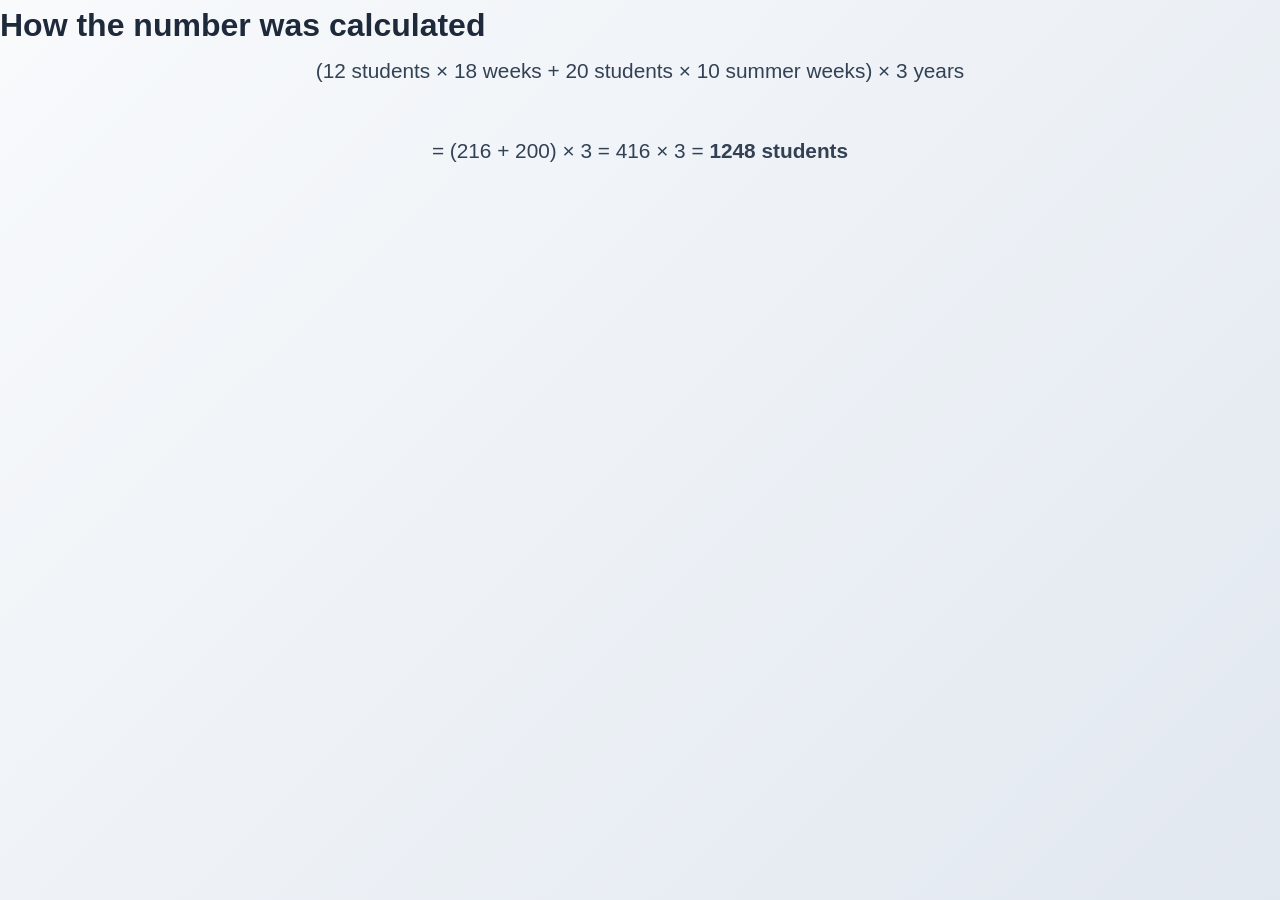
==== calculation.html @ eeafb80f "changed some things" ====
<!DOCTYPE html>
<html>
<head>
    <title>Calculation</title>
    <link rel="stylesheet" href="style.css">
</head>
<body>
    <div class="about-text">
    <h1>How the number was calculated</h1>
    <p>
        (12 students × 18 weeks + 20 students × 10 summer weeks) × 3 years
    </p>

    <p>
        = (216 + 200) × 3  
        = 416 × 3  
        = <strong>1248 students</strong>
    </p>
    </div>
</body>
</html>
---- style.css ----
/* Reset and Base Styles */

* {
    margin: 0;
    padding: 0;
    box-sizing: border-box;
}

body {
    font-family: 'Inter', -apple-system, BlinkMacSystemFont, 'Segoe UI', Roboto, sans-serif;
    line-height: 1.6;
    color: #1e293b;
    scroll-behavior: smooth;
    background: linear-gradient(135deg, #f8fafc 0%, #e2e8f0 100%);
    min-height: 100vh;
}

.container {
    max-width: 1200px;
    margin: 0 auto;
    padding: 0 20px;
}

/* Navigation */
.navbar {
    position: fixed;
    top: 0;
    width: 100%;
    background: rgba(248, 250, 252, 0.95);
    backdrop-filter: blur(20px);
    -webkit-backdrop-filter: blur(20px);
    z-index: 1000;
    padding: 1rem 0;
    border-bottom: 1px solid rgba(59, 130, 246, 0.2);
    box-shadow: 0 8px 32px rgba(59, 130, 246, 0.1);
}

.nav-container {
    max-width: 1200px;
    margin: 0 auto;
    padding: 0 20px;
    display: flex;
    justify-content: space-between;
    align-items: center;
}

.nav-logo {
    font-size: 1.5rem;
    font-weight: 700;
    background: linear-gradient(135deg, #3b82f6 0%, #1d4ed8 50%, #1e40af 100%);
    -webkit-background-clip: text;
    -webkit-text-fill-color: transparent;
    background-clip: text;
    text-shadow: 0 0 30px rgba(59, 130, 246, 0.3);
}

.nav-menu {
    display: flex;
    list-style: none;
    gap: 2.5rem;
}

.nav-link {
    text-decoration: none;
    color: #1e293b;
    font-weight: 600;
    transition: all 0.3s ease;
    position: relative;
    padding: 0.5rem 0;
}

.nav-link:hover {
    color: #3b82f6;
    text-shadow: 0 0 20px rgba(59, 130, 246, 0.3);
}

.nav-link::after {
    content: '';
    position: absolute;
    bottom: 0;
    left: 0;
    width: 0;
    height: 2px;
    background: linear-gradient(135deg, #3b82f6, #1d4ed8);
    transition: width 0.3s ease;
    box-shadow: 0 0 10px rgba(59, 130, 246, 0.5);
}

.nav-link:hover::after {
    width: 100%;
}

.hamburger {
    display: none;
    flex-direction: column;
    cursor: pointer;
}

.bar {
    width: 25px;
    height: 3px;
    background: #1e293b;
    margin: 3px 0;
    transition: 0.3s;
    border-radius: 2px;
}

/* Hero Section */
.hero {
    height: 100vh;
    background: linear-gradient(135deg, #0f172a 0%, #1e293b 20%, #334155 40%, #1e40af 60%, #3b82f6 80%, #60a5fa 100%);
    display: flex;
    align-items: center;
    justify-content: center;
    text-align: center;
    color: white;
    position: relative;
    overflow: hidden;
}

.hero::before {
    content: '';
    position: absolute;
    top: 0;
    left: 0;
    right: 0;
    bottom: 0;
    background: 
        radial-gradient(circle at 20% 80%, rgba(59, 130, 246, 0.15) 0%, transparent 50%),
        radial-gradient(circle at 80% 20%, rgba(29, 78, 216, 0.15) 0%, transparent 50%),
        radial-gradient(circle at 40% 40%, rgba(96, 165, 250, 0.1) 0%, transparent 50%);
    animation: gradientShift 8s ease-in-out infinite alternate;
}

@keyframes gradientShift {
    0% {
        transform: translateX(-10px) translateY(-10px);
    }
    100% {
        transform: translateX(10px) translateY(10px);
    }
}

.hero-content {
    animation: fadeInUp 1s ease-out;
    position: relative;
    z-index: 1;
}

.profile-image {
    margin-bottom: 2rem;
}

.profile-image img {
    width: 220px;
    height: 220px;
    border-radius: 50%;
    border: 4px solid rgba(96, 165, 250, 0.3);
    transition: all 0.3s ease;
    box-shadow: 
        0 20px 40px rgba(0, 0, 0, 0.4),
        0 0 80px rgba(59, 130, 246, 0.3),
        inset 0 0 20px rgba(96, 165, 250, 0.1);
    background: linear-gradient(135deg, rgba(59, 130, 246, 0.1), rgba(29, 78, 216, 0.1));
}

.profile-image img:hover {
    transform: scale(1.08);
    box-shadow: 
        0 30px 60px rgba(0, 0, 0, 0.5),
        0 0 120px rgba(59, 130, 246, 0.5);
    border-color: rgba(96, 165, 250, 0.5);
}

.hero-title {
    font-size: 4rem;
    margin-bottom: 1.5rem;
    font-weight: 900;
    letter-spacing: -0.02em;
    text-shadow: 0 4px 20px rgba(0, 0, 0, 0.5);
}

.highlight {
    background: linear-gradient(135deg, #3b82f6, #60a5fa, #93c5fd);
    -webkit-background-clip: text;
    -webkit-text-fill-color: transparent;
    background-clip: text;
    text-shadow: none;
    filter: drop-shadow(0 0 20px rgba(59, 130, 246, 0.5));
}

.hero-subtitle {
    font-size: 1.6rem;
    margin-bottom: 2.5rem;
    opacity: 0.95;
    font-weight: 400;
    color: #cbd5e1;
    text-shadow: 0 2px 10px rgba(0, 0, 0, 0.3);
}

.cta-button {
    padding: 18px 36px;
    background: linear-gradient(135deg, #3b82f6, #1d4ed8);
    border: none;
    color: white;
    border-radius: 50px;
    font-size: 1.1rem;
    font-weight: 600;
    cursor: pointer;
    transition: all 0.3s ease;
    box-shadow: 
        0 10px 30px rgba(59, 130, 246, 0.4),
        0 0 40px rgba(59, 130, 246, 0.2);
    position: relative;
    overflow: hidden;
}

.cta-button::before {
    content: '';
    position: absolute;
    top: 0;
    left: -100%;
    width: 100%;
    height: 100%;
    background: linear-gradient(90deg, transparent, rgba(255, 255, 255, 0.3), transparent);
    transition: left 0.6s;
}

.cta-button:hover::before {
    left: 100%;
}

.cta-button:hover {
    transform: translateY(-3px);
    box-shadow: 
        0 15px 45px rgba(59, 130, 246, 0.5),
        0 0 60px rgba(59, 130, 246, 0.3);
}

.scroll-indicator {
    position: absolute;
    bottom: 40px;
    left: 50%;
    transform: translateX(-50%);
    animation: bounce 2s infinite;
}

.scroll-arrow {
    width: 24px;
    height: 24px;
    border-right: 3px solid rgba(203, 213, 225, 0.8);
    border-bottom: 3px solid rgba(203, 213, 225, 0.8);
    transform: rotate(45deg);
    filter: drop-shadow(0 0 10px rgba(59, 130, 246, 0.3));
}

/* Section Styles */
.section-title {
    text-align: center;
    font-size: 3.2rem;
    margin-bottom: 4rem;
    color: #0f172a;
    position: relative;
    font-weight: 900;
    letter-spacing: -0.02em;
    text-shadow: 0 2px 10px rgba(0, 0, 0, 0.1);
}

.section-title::after {
    content: '';
    position: absolute;
    bottom: -15px;
    left: 50%;
    transform: translateX(-50%);
    width: 80px;
    height: 5px;
    background: linear-gradient(135deg, #3b82f6, #1d4ed8, #1e40af);
    border-radius: 3px;
    box-shadow: 0 4px 15px rgba(59, 130, 246, 0.3);
}

/* About Section */
.about {
    padding: 140px 0;
    background: linear-gradient(135deg, rgba(248, 250, 252, 0.8) 0%, rgba(226, 232, 240, 0.8) 100%);
    position: relative;
}

.about::before {
    content: '';
    position: absolute;
    top: 0;
    left: 0;
    right: 0;
    bottom: 0;
    background: url("data:image/svg+xml,%3Csvg width='60' height='60' viewBox='0 0 60 60' xmlns='http://www.w3.org/2000/svg'%3E%3Cg fill='none' fill-rule='evenodd'%3E%3Cg fill='%233b82f6' fill-opacity='0.03'%3E%3Ccircle cx='30' cy='30' r='2'/%3E%3C/g%3E%3C/g%3E%3C/svg%3E");
    opacity: 0.5;
}

.about-content {
    position: relative;
    z-index: 1;
}

.about-text p {
    font-size: 1.3rem;
    line-height: 1.9;
    margin-bottom: 2.5rem;
    color: #334155;
    text-align: center;
    max-width: 800px;
    margin-left: auto;
    margin-right: auto;
    font-weight: 400;
}

.stats {
    display: grid;
    grid-template-columns: repeat(auto-fit, minmax(250px, 1fr));
    gap: 3rem;
    margin-top: 5rem;
}

.stat-item {
    text-align: center;
    padding: 3rem 2rem;
    background: rgba(255, 255, 255, 0.9);
    backdrop-filter: blur(20px);
    border-radius: 24px;
    box-shadow: 
        0 8px 32px rgba(59, 130, 246, 0.1),
        0 4px 16px rgba(0, 0, 0, 0.05);
    transition: all 0.4s ease;
    border: 1px solid rgba(59, 130, 246, 0.1);
    position: relative;
    overflow: hidden;

}

a {
    text-decoration: none;
    color: inherit;
}

.stat-item::before {
    content: '';
    position: absolute;
    top: 0;
    left: 0;
    right: 0;
    height: 4px;
    background: linear-gradient(135deg, #3b82f6, #1d4ed8, #1e40af);
}



.stat-item:hover {
    transform: translateY(-12px);
    box-shadow: 
        0 20px 60px rgba(59, 130, 246, 0.2),
        0 8px 32px rgba(0, 0, 0, 0.1);
    border-color: rgba(59, 130, 246, 0.3);
}

.stat-number {
    display: block;
    font-size: 3.5rem;
    font-weight: 900;
    background: linear-gradient(135deg, #3b82f6, #1d4ed8);
    -webkit-background-clip: text;
    -webkit-text-fill-color: transparent;
    background-clip: text;
    margin-bottom: 0.8rem;
    filter: drop-shadow(0 0 20px rgba(59, 130, 246, 0.3));
}

.stat-label {
    color: #475569;
    font-weight: 600;
    font-size: 1.1rem;
    letter-spacing: 0.5px;
}

/* Skills Section */
.skills {
    padding: 140px 0;
    background: linear-gradient(135deg, #0f172a 0%, #1e293b 50%, #334155 100%);
    position: relative;
    overflow: hidden;
}

.skills::before {
    content: '';
    position: absolute;
    top: 0;
    left: 0;
    right: 0;
    bottom: 0;
    background: 
        radial-gradient(circle at 25% 25%, rgba(59, 130, 246, 0.1) 0%, transparent 50%),
        radial-gradient(circle at 75% 75%, rgba(29, 78, 216, 0.1) 0%, transparent 50%);
}

.skills .section-title {
    color: #f8fafc;
}

.skills .section-title::after {
    background: linear-gradient(135deg, #60a5fa, #3b82f6);
    box-shadow: 0 4px 20px rgba(96, 165, 250, 0.4);
}

.skills-grid {
    display: grid;
    grid-template-columns: repeat(auto-fit, minmax(320px, 1fr));
    gap: 2.5rem;
    position: relative;
    z-index: 1;
}

.skill-card {
    background: rgba(248, 250, 252, 0.95);
    backdrop-filter: blur(20px);
    padding: 3rem;
    border-radius: 24px;
    text-align: center;
    box-shadow: 
        0 16px 48px rgba(0, 0, 0, 0.2),
        0 8px 24px rgba(59, 130, 246, 0.1);
    transition: all 0.4s ease;
    border: 1px solid rgba(59, 130, 246, 0.2);
    position: relative;
    overflow: hidden;
}

.skill-card::before {
    content: '';
    position: absolute;
    top: 0;
    left: 0;
    right: 0;
    height: 5px;
    background: linear-gradient(135deg, #3b82f6, #1d4ed8, #60a5fa);
    box-shadow: 0 0 20px rgba(59, 130, 246, 0.5);
}

.skill-card::after {
    content: '';
    position: absolute;
    top: -50%;
    right: -50%;
    width: 100%;
    height: 100%;
    background: linear-gradient(45deg, transparent, rgba(59, 130, 246, 0.05), transparent);
    transform: rotate(45deg);
    transition: all 0.6s ease;
    opacity: 0;
}

.skill-card:hover::after {
    animation: shimmer 1.5s ease-in-out;
    opacity: 1;
}

@keyframes shimmer {
    0% {
        transform: translateX(-100%) translateY(-100%) rotate(45deg);
    }
    100% {
        transform: translateX(100%) translateY(100%) rotate(45deg);
    }
}

.skill-card:hover {
    transform: translateY(-15px) rotateX(5deg);
    box-shadow: 
        0 32px 80px rgba(0, 0, 0, 0.3),
        0 16px 48px rgba(59, 130, 246, 0.2);
    border-color: rgba(59, 130, 246, 0.4);
}

.skill-icon {
    font-size: 3.5rem;
    margin-bottom: 2rem;
    filter: drop-shadow(0 4px 8px rgba(0, 0, 0, 0.1));
}

.skill-card h3 {
    font-size: 1.6rem;
    margin-bottom: 1.5rem;
    color: #0f172a;
    font-weight: 800;
    letter-spacing: -0.01em;
}

.skill-card p {
    color: #475569;
    margin-bottom: 2rem;
    font-size: 1.1rem;
    line-height: 1.6;
}

.skill-bar {
    background: rgba(226, 232, 240, 0.5);
    height: 10px;
    border-radius: 6px;
    overflow: hidden;
    margin-top: 1.5rem;
    position: relative;
}

.skill-bar::before {
    content: '';
    position: absolute;
    top: 0;
    left: 0;
    right: 0;
    bottom: 0;
    background: linear-gradient(45deg, rgba(255,255,255,0.1) 25%, transparent 25%, transparent 50%, rgba(255,255,255,0.1) 50%, rgba(255,255,255,0.1) 75%, transparent 75%);
    background-size: 20px 20px;
    animation: move 2s linear infinite;
    opacity: 0;
}

.skill-card:hover .skill-bar::before {
    opacity: 1;
}

@keyframes move {
    0% {
        background-position: 0 0;
    }
    100% {
        background-position: 20px 0;
    }
}

.skill-progress {
    height: 100%;
    background: linear-gradient(135deg, #3b82f6, #1d4ed8, #60a5fa);
    width: 0;
    border-radius: 6px;
    transition: width 2.5s ease-in-out;
    box-shadow: 
        0 0 20px rgba(59, 130, 246, 0.4),
        inset 0 2px 4px rgba(255, 255, 255, 0.3);
    position: relative;
    overflow: hidden;
}
/* Experience Section */
.experience {
    padding: 140px 0;
    background: linear-gradient(135deg, rgba(248, 250, 252, 0.9) 0%, rgba(226, 232, 240, 0.9) 100%);
    position: relative;
}

.experience::before {
    content: '';
    position: absolute;
    top: 0;
    left: 0;
    right: 0;
    bottom: 0;
    background: url("data:image/svg+xml,%3Csvg width='100' height='100' viewBox='0 0 100 100' xmlns='http://www.w3.org/2000/svg'%3E%3Cpath d='M11 18c3.866 0 7-3.134 7-7s-3.134-7-7-7-7 3.134-7 7 3.134 7 7 7zm48 25c3.866 0 7-3.134 7-7s-3.134-7-7-7-7 3.134-7 7 3.134 7 7 7zm-43-7c1.657 0 3-1.343 3-3s-1.343-3-3-3-3 1.343-3 3 1.343 3 3 3zm63 31c1.657 0 3-1.343 3-3s-1.343-3-3-3-3 1.343-3 3 1.343 3 3 3zM34 90c1.657 0 3-1.343 3-3s-1.343-3-3-3-3 1.343-3 3 1.343 3 3 3zm56-76c1.657 0 3-1.343 3-3s-1.343-3-3-3-3 1.343-3 3 1.343 3 3 3zM12 86c2.21 0 4-1.79 4-4s-1.79-4-4-4-4 1.79-4 4 1.79 4 4 4zm28-65c2.21 0 4-1.79 4-4s-1.79-4-4-4-4 1.79-4 4 1.79 4 4 4zm23-11c2.76 0 5-2.24 5-5s-2.24-5-5-5-5 2.24-5 5 2.24 5 5 5zm-6 60c2.21 0 4-1.79 4-4s-1.79-4-4-4-4 1.79-4 4 1.79 4 4 4zm29 22c2.76 0 5-2.24 5-5s-2.24-5-5-5-5 2.24-5 5 2.24 5 5 5zM32 63c2.76 0 5-2.24 5-5s-2.24-5-5-5-5 2.24-5 5 2.24 5 5 5zm57-13c2.76 0 5-2.24 5-5s-2.24-5-5-5-5 2.24-5 5 2.24 5 5 5zm-9-21c1.105 0 2-.895 2-2s-.895-2-2-2-2 .895-2 2 .895 2 2 2zM60 91c1.105 0 2-.895 2-2s-.895-2-2-2-2 .895-2 2 .895 2 2 2zM35 41c1.105 0 2-.895 2-2s-.895-2-2-2-2 .895-2 2 .895 2 2 2zM12 60c1.105 0 2-.895 2-2s-.895-2-2-2-2 .895-2 2 .895 2 2 2z' fill='%233b82f6' fill-opacity='0.02' fill-rule='evenodd'/%3E%3C/svg%3E");
    opacity: 0.6;
}

.experience-grid {
    display: grid;
    gap: 3rem;
    position: relative;
    z-index: 1;
}

.experience-card {
    background: rgba(255, 255, 255, 0.95);
    backdrop-filter: blur(20px);
    padding: 3.5rem;
    border-radius: 24px;
    box-shadow: 
        0 16px 48px rgba(59, 130, 246, 0.08),
        0 8px 24px rgba(0, 0, 0, 0.06);
    border-image: linear-gradient(135deg, #3b82f6, #1d4ed8) 1;
    transition: all 0.4s ease;
    position: relative;
    overflow: hidden;
}

.experience-card::before {
    content: '';
    position: absolute;
    top: 0;
    left: 0;
    width: 6px;
    height: 100%;
    background: linear-gradient(135deg, #3b82f6, #1d4ed8, #60a5fa);
    box-shadow: 0 0 20px rgba(59, 130, 246, 0.3);
}

.experience-card:hover {
    transform: translateY(-8px) translateX(8px);
    box-shadow: 
        0 32px 80px rgba(59, 130, 246, 0.15),
        0 16px 48px rgba(0, 0, 0, 0.1);
}

.experience-card h3 {
    font-size: 1.8rem;
    color: #0f172a;
    margin-bottom: 0.8rem;
    font-weight: 800;
    letter-spacing: -0.01em;
}

.experience-card .company {
    color: #3b82f6;
    font-weight: 700;
    margin-bottom: 0.8rem;
    font-size: 1.2rem;
    text-shadow: 0 0 20px rgba(59, 130, 246, 0.2);
}

.experience-card .duration {
    color: #64748b;
    font-size: 1rem;
    margin-bottom: 1.5rem;
    font-weight: 500;
    padding: 0.5rem 1rem;
    background: rgba(59, 130, 246, 0.1);
    border-radius: 20px;
    display: inline-block;
}

.experience-card ul {
    list-style: none;
    padding-left: 0;
}

.experience-card li {
    color: #334155;
    margin-bottom: 1rem;
    padding-left: 2rem;
    position: relative;
    font-size: 1.1rem;
    line-height: 1.7;
}

.experience-card li::before {
    content: '▶';
    position: absolute;
    left: 0;
    color: #3b82f6;
    font-weight: bold;
    font-size: 0.8rem;
    top: 0.2rem;
    filter: drop-shadow(0 0 4px rgba(59, 130, 246, 0.3));
}

/* Contact Section */
.contact {
    padding: 140px 0;
    background: linear-gradient(135deg, #0f172a 0%, #1e293b 50%, #334155 100%);
    position: relative;
    overflow: hidden;
}

.contact::before {
    content: '';
    position: absolute;
    top: 0;
    left: 0;
    right: 0;
    bottom: 0;
    background: 
        radial-gradient(circle at 20% 20%, rgba(59, 130, 246, 0.1) 0%, transparent 50%),
        radial-gradient(circle at 80% 80%, rgba(29, 78, 216, 0.1) 0%, transparent 50%);
}

.contact .section-title {
    color: #f8fafc;
}

.contact .section-title::after {
    background: linear-gradient(135deg, #60a5fa, #3b82f6);
    box-shadow: 0 4px 20px rgba(96, 165, 250, 0.4);
}

.contact-content {
    display: grid;
    grid-template-columns: 1fr 1fr;
    gap: 5rem;
    align-items: start;
    position: relative;
    z-index: 1;
}

.contact-info {
    display: flex;
    flex-direction: column;
    gap: 2.5rem;
}

.contact-item {
    display: flex;
    align-items: center;
    gap: 2rem;
    padding: 2.5rem;
    background: rgba(248, 250, 252, 0.1);
    backdrop-filter: blur(20px);
    border-radius: 20px;
    transition: all 0.4s ease;
    border: 1px solid rgba(59, 130, 246, 0.2);
    position: relative;
    overflow: hidden;
    text-decoration: none;
    color: inherit;
}

.contact-item::before {
    content: '';
    position: absolute;
    top: 0;
    left: 0;
    width: 100%;
    height: 2px;
    background: linear-gradient(135deg, #3b82f6, #60a5fa);
    transform: scaleX(0);
    transition: transform 0.3s ease;
    transform-origin: left;
}

.contact-item:hover::before {
    transform: scaleX(1);
}

.contact-item:hover {
    background: rgba(248, 250, 252, 0.15);
    transform: translateX(15px);
    box-shadow: 
        0 20px 60px rgba(59, 130, 246, 0.2),
        0 8px 32px rgba(0, 0, 0, 0.2);
    border-color: rgba(59, 130, 246, 0.4);
}

.contact-icon {
    font-size: 1.8rem;
    width: 70px;
    height: 70px;
    background: linear-gradient(135deg, #3b82f6, #1d4ed8);
    border-radius: 16px;
    display: flex;
    align-items: center;
    justify-content: center;
    color: white;
    box-shadow: 
        0 8px 25px rgba(59, 130, 246, 0.4),
        0 0 40px rgba(59, 130, 246, 0.2);
    transition: all 0.3s ease;
}

.contact-item:hover .contact-icon {
    transform: rotateY(15deg) scale(1.1);
    box-shadow: 
        0 12px 35px rgba(59, 130, 246, 0.5),
        0 0 50px rgba(59, 130, 246, 0.3);
}

.contact-item h3 {
    font-size: 1.3rem;
    margin-bottom: 0.5rem;
    color: #f8fafc;
    font-weight: 700;
}

.contact-item p {
    color: #cbd5e1;
    font-size: 1.1rem;
}

.contact-form {
    background: rgba(248, 250, 252, 0.95);
    backdrop-filter: blur(20px);
    padding: 3.5rem;
    border-radius: 24px;
    box-shadow: 
        0 20px 60px rgba(0, 0, 0, 0.2),
        0 8px 32px rgba(59, 130, 246, 0.1);
    border: 1px solid rgba(59, 130, 246, 0.2);
    position: relative;
}

.contact-form::before {
    content: '';
    position: absolute;
    top: 0;
    left: 0;
    right: 0;
    height: 4px;
    background: linear-gradient(135deg, #3b82f6, #1d4ed8, #60a5fa);
    border-radius: 24px 24px 0 0;
}

.form-group {
    margin-bottom: 2.5rem;
}

.form-group input,
.form-group textarea {
    width: 100%;
    padding: 1.5rem 2rem;
    border: 2px solid rgba(59, 130, 246, 0.2);
    border-radius: 16px;
    font-size: 1.1rem;
    transition: all 0.3s ease;
    resize: vertical;
    font-family: inherit;
    background: rgba(255, 255, 255, 0.9);
    color: #334155;
}

.form-group textarea {
    min-height: 140px;
}

.form-group input:focus,
.form-group textarea:focus {
    outline: none;
    border-color: #3b82f6;
    box-shadow: 
        0 0 0 4px rgba(59, 130, 246, 0.1),
        0 8px 25px rgba(59, 130, 246, 0.15);
    background: rgba(255, 255, 255, 1);
}

.submit-btn {
    width: 100%;
    padding: 1.5rem;
    background: linear-gradient(135deg, #3b82f6, #1d4ed8);
    color: white;
    border: none;
    border-radius: 16px;
    font-size: 1.1rem;
    font-weight: 700;
    cursor: pointer;
    transition: all 0.3s ease;
    box-shadow: 
        0 10px 30px rgba(59, 130, 246, 0.4),
        0 0 40px rgba(59, 130, 246, 0.2);
    position: relative;
    overflow: hidden;
}

.submit-btn::before {
    content: '';
    position: absolute;
    top: 0;
    left: -100%;
    width: 100%;
    height: 100%;
    background: linear-gradient(90deg, transparent, rgba(255, 255, 255, 0.3), transparent);
    transition: left 0.6s;
}

.submit-btn:hover::before {
    left: 100%;
}

.submit-btn:hover {
    transform: translateY(-3px);
    box-shadow: 
        0 15px 45px rgba(59, 130, 246, 0.5),
        0 0 60px rgba(59, 130, 246, 0.3);
}

/* Footer */
.footer {
    background: #0f172a;
    color: #cbd5e1;
    text-align: center;
    padding: 4rem 0;
    border-top: 1px solid rgba(59, 130, 246, 0.2);
}

.footer p {
    font-size: 1.1rem;
    font-weight: 500;
}

/* Animations */
@keyframes fadeInUp {
    from {
        opacity: 0;
        transform: translateY(30px);
    }
    to {
        opacity: 1;
        transform: translateY(0);
    }
}

@keyframes bounce {
    0%, 20%, 50%, 80%, 100% {
        transform: translateY(0) translateX(-50%);
    }
    40% {
        transform: translateY(-10px) translateX(-50%);
    }
    60% {
        transform: translateY(-5px) translateX(-50%);
    }
}

/* Responsive Design */
@media (max-width: 768px) {
    .hamburger {
        display: flex;
    }

    .nav-menu {
        position: fixed;
        left: -100%;
        top: 70px;
        flex-direction: column;
        background: rgba(15, 23, 42, 0.95);
        backdrop-filter: blur(20px);
        width: 100%;
        text-align: center;
        transition: 0.3s;
        box-shadow: 0 10px 40px rgba(0, 0, 0, 0.3);
        padding: 2rem 0;
    }

    .nav-menu.active {
        left: 0;
    }

    .nav-link {
        color: #e2e8f0;
        padding: 1rem 0;
    }

    .hero-title {
        font-size: 2.8rem;
    }

    .hero-subtitle {
        font-size: 1.3rem;
    }

    .section-title {
        font-size: 2.6rem;
    }

    .contact-content {
        grid-template-columns: 1fr;
        gap: 4rem;
    }

    .skills-grid {
        grid-template-columns: 1fr;
    }

    .stats {
        grid-template-columns: 1fr;
    }

    .profile-image img {
        width: 180px;
        height: 180px;
    }

    .skill-card,
    .experience-card,
    .contact-form {
        padding: 2.5rem 2rem;
    }

    .about-text p {
        font-size: 1.2rem;
    }

    .experience-card {
        padding: 2.5rem 2rem;
    }

    .contact-item {
        padding: 2rem 1.5rem;
        gap: 1.5rem;
    }

    .contact-icon {
        width: 60px;
        height: 60px;
    }
}

@media (max-width: 480px) {
    .container {
        padding: 0 15px;
    }

    .hero-title {
        font-size: 2.2rem;
    }

    .section-title {
        font-size: 2.2rem;
    }

    .skill-card,
    .experience-card,
    .contact-form {
        padding: 2rem 1.5rem;
        margin: 0 10px;
    }

    .profile-image img {
        width: 150px;
        height: 150px;
    }

    .stats {
        gap: 2rem;
    }

    .stat-number {
        font-size: 2.8rem;
    }

    .about-text p {
        font-size: 1.1rem;
    }

    .contact-item {
        flex-direction: column;
        text-align: center;
        gap: 1rem;
    }

    .skills::before,
    .contact::before,
    .about::before,
    .experience::before {
        opacity: 0.3;
    }
}
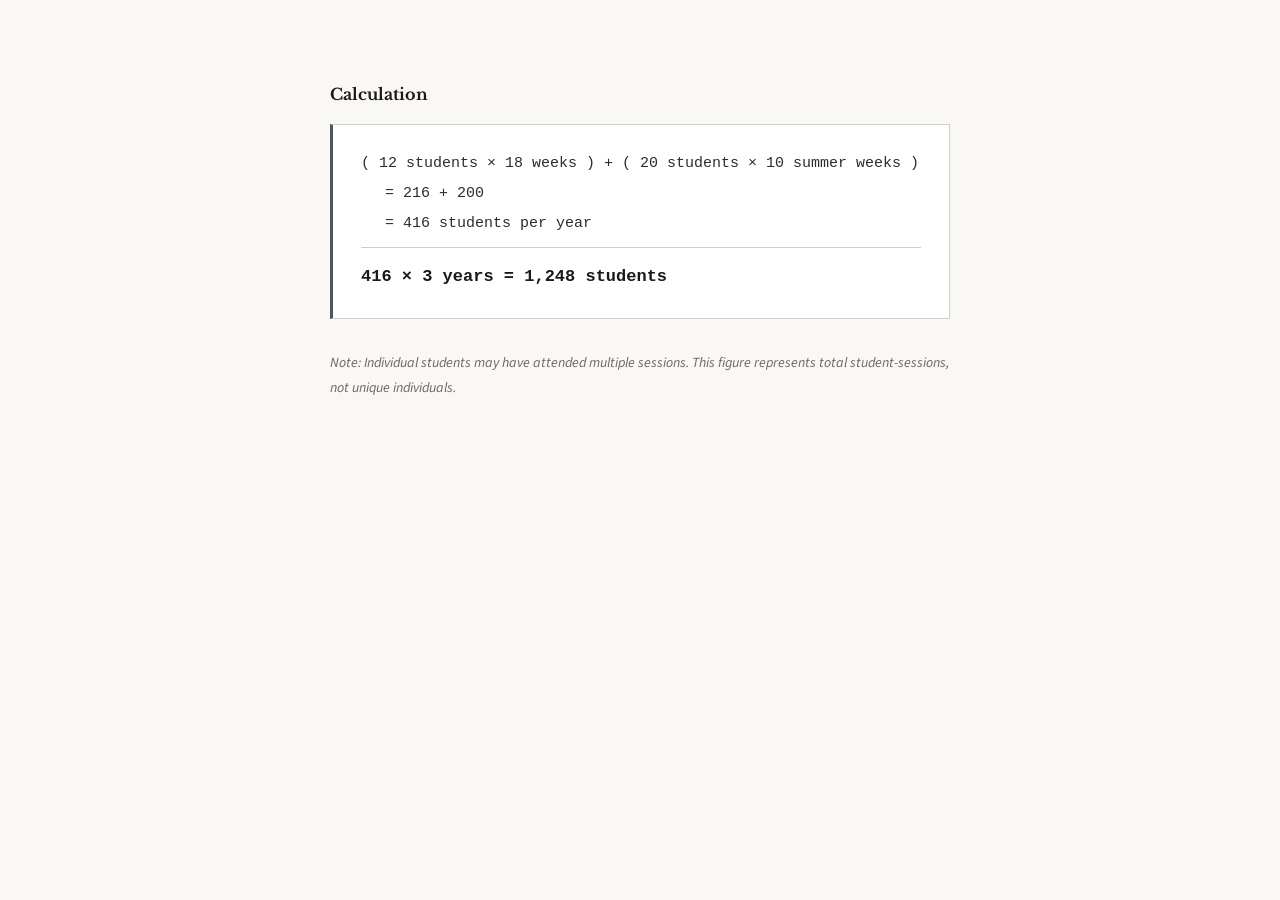
==== commit 3ab63eaa: "big changes" ====
--- a/calculation.html
+++ b/calculation.html
@@ -1,21 +1,138 @@
 <!DOCTYPE html>
-<html>
+<html lang="en">
 <head>
-    <title>Calculation</title>
+    <meta charset="UTF-8">
+    <meta name="viewport" content="width=device-width, initial-scale=1.0">
+    <title>Calculation Easter Egg</title>
     <link rel="stylesheet" href="style.css">
+    <style>
+        /* Page-specific overrides for this standalone doc */
+        body {
+            display: flex;
+            align-items: flex-start;
+            justify-content: center;
+            padding: 80px 24px;
+        }
+
+        .calc-doc {
+            max-width: 620px;
+            width: 100%;
+        }
+
+        .calc-doc h1 {
+            font-family: var(--font-serif);
+            font-size: 1.375rem;
+            font-weight: 700;
+            color: var(--c-ink);
+            margin-bottom: 0.5rem;
+        }
+
+        .calc-doc .subtitle {
+            font-size: 0.875rem;
+            color: var(--c-muted);
+            margin-bottom: 2.5rem;
+            font-style: italic;
+        }
+
+        /* Assumption table */
+        .calc-table {
+            width: 100%;
+            border-collapse: collapse;
+            border: 1px solid var(--c-rule);
+            margin-bottom: 2.5rem;
+            font-size: 0.9375rem;
+        }
+
+        .calc-table th {
+            font-size: 0.75rem;
+            font-weight: 600;
+            letter-spacing: 0.06em;
+            text-transform: uppercase;
+            color: var(--c-muted);
+            background: var(--c-bg-alt);
+            padding: 0.6rem 1rem;
+            text-align: left;
+            border-bottom: 1px solid var(--c-rule);
+        }
+
+        .calc-table td {
+            padding: 0.65rem 1rem;
+            border-bottom: 1px solid var(--c-rule);
+            color: var(--c-body);
+            vertical-align: top;
+        }
+
+        .calc-table tr:last-child td { border-bottom: none; }
+
+        .calc-table td:first-child {
+            font-weight: 600;
+            color: var(--c-ink);
+            white-space: nowrap;
+        }
+
+        /* Math display block */
+        .math-block {
+            background: var(--c-surface);
+            border: 1px solid var(--c-rule);
+            border-left: 3px solid var(--c-accent);
+            padding: 1.5rem 1.75rem;
+            margin-bottom: 2rem;
+            font-family: 'Courier New', Courier, monospace;
+            font-size: 0.9375rem;
+            color: var(--c-body);
+            line-height: 2;
+        }
+
+        .math-block .math-line {
+            display: block;
+        }
+
+        .math-block .math-line--indent {
+            padding-left: 1.5rem;
+        }
+
+        .math-block .math-result {
+            display: block;
+            margin-top: 0.5rem;
+            padding-top: 0.75rem;
+            border-top: 1px solid var(--c-rule);
+            font-weight: bold;
+            color: var(--c-ink);
+            font-size: 1.0625rem;
+        }
+
+        .back-link {
+            display: inline-block;
+            font-size: 0.875rem;
+            color: var(--c-muted);
+            border-bottom: 1px solid var(--c-rule);
+            padding-bottom: 2px;
+            transition: color 0.2s ease, border-color 0.2s ease;
+        }
+
+        .back-link:hover {
+            color: var(--c-ink);
+            border-bottom-color: var(--c-ink);
+            text-decoration: none;
+        }
+    </style>
 </head>
 <body>
-    <div class="about-text">
-    <h1>How the number was calculated</h1>
-    <p>
-        (12 students × 18 weeks + 20 students × 10 summer weeks) × 3 years
-    </p>
+    <div class="calc-doc">
+        
 
-    <p>
-        = (216 + 200) × 3  
-        = 416 × 3  
-        = <strong>1248 students</strong>
-    </p>
+
+        <h2 style="font-family: var(--font-serif); font-size: 1rem; font-weight: 700; color: var(--c-ink); margin-bottom: 1rem;">Calculation</h2>
+        <div class="math-block">
+            <span class="math-line">( 12 students × 18 weeks )  +  ( 20 students × 10 summer weeks )</span>
+            <span class="math-line math-indent" style="padding-left:1.5rem">= 216  +  200</span>
+            <span class="math-line math-indent" style="padding-left:1.5rem">= 416 students per year</span>
+            <span class="math-result">416 × 3 years  =  <strong>1,248 students</strong></span>
+        </div>
+
+        <p style="font-size: 0.875rem; color: var(--c-muted); font-style: italic;">
+            Note: Individual students may have attended multiple sessions. This figure represents total student-sessions, not unique individuals.
+        </p>
     </div>
 </body>
-</html>+</html>
--- a/style.css
+++ b/style.css
@@ -1,1046 +1,651 @@
-/* Reset and Base Styles */
-
-* {
-    margin: 0;
-    padding: 0;
-    box-sizing: border-box;
-}
+@import url('https://fonts.googleapis.com/css2?family=Libre+Baskerville:ital,wght@0,400;0,700;1,400&family=Source+Sans+3:wght@300;400;600&display=swap');
+
+/* ── Variables ─────────────────────────────────────────────── */
+:root {
+  /* Palette */
+  --c-ink:          #1a1a18;   /* headlines */
+  --c-body:         #2e2c29;   /* body copy */
+  --c-muted:        #6b6860;   /* captions, labels */
+  --c-rule:         #d4cfc6;   /* horizontal rules, borders */
+  --c-bg:           #faf8f4;   /* page background */
+  --c-bg-alt:       #f2ede4;   /* alternate section tint */
+  --c-surface:      #ffffff;   /* card / raised surface */
+  --c-accent:       #4b5563;   /* links, active states */
+
+  /* Type */
+  --font-serif:     'Libre Baskerville', Georgia, serif;
+  --font-sans:      'Source Sans 3', system-ui, sans-serif;
+
+  /* Spacing */
+  --section-pad:    96px;
+  --col-max:        740px;
+  --site-max:       1100px;
+
+  --ease:           0.2s ease;
+}
+
+/* ── Reset ── */
+*, *::before, *::after {
+  box-sizing: border-box;
+  margin: 0;
+  padding: 0;
+}
+
+html { scroll-behavior: smooth; }
 
 body {
-    font-family: 'Inter', -apple-system, BlinkMacSystemFont, 'Segoe UI', Roboto, sans-serif;
-    line-height: 1.6;
-    color: #1e293b;
-    scroll-behavior: smooth;
-    background: linear-gradient(135deg, #f8fafc 0%, #e2e8f0 100%);
-    min-height: 100vh;
-}
-
+  font-family: var(--font-sans);
+  font-weight: 400;
+  font-size: 1.0625rem;
+  line-height: 1.75;
+  color: var(--c-body);
+  background: var(--c-bg);
+}
+
+a {
+  color: var(--c-accent);
+  text-decoration: none;
+}
+
+a:hover { text-decoration: underline; }
+
+img { display: block; max-width: 100%; }
+
+ul { list-style: none; }
+
+/* ── Layout ─────────────────────────────────────────────────── */
 .container {
-    max-width: 1200px;
-    margin: 0 auto;
-    padding: 0 20px;
-}
-
-/* Navigation */
+  max-width: var(--site-max);
+  margin: 0 auto;
+  padding: 0 24px;
+}
+
+/* ── Navigation ─────────────────────────────────────────────── */
 .navbar {
+  position: fixed;
+  top: 0;
+  width: 100%;
+  background: var(--c-bg);
+  border-bottom: 1px solid var(--c-rule);
+  z-index: 100;
+}
+
+.nav-container {
+  max-width: var(--site-max);
+  margin: 0 auto;
+  padding: 0 24px;
+  height: 56px;
+  display: flex;
+  align-items: center;
+  justify-content: space-between;
+}
+
+.nav-logo {
+  font-family: var(--font-serif);
+  font-size: 1rem;
+  font-weight: 700;
+  color: var(--c-ink);
+}
+
+.nav-menu {
+  display: flex;
+  gap: 2rem;
+}
+
+.nav-link {
+  font-size: 0.8125rem;
+  font-weight: 600;
+  letter-spacing: 0.06em;
+  text-transform: uppercase;
+  color: var(--c-muted);
+  text-decoration: none;
+  padding-bottom: 2px;
+  border-bottom: 1px solid transparent;
+  transition: color var(--ease), border-color var(--ease);
+}
+
+.nav-link:hover {
+  color: var(--c-ink);
+  border-bottom-color: var(--c-ink);
+  text-decoration: none;
+}
+
+.hamburger {
+  display: none;
+  flex-direction: column;
+  gap: 5px;
+  cursor: pointer;
+  padding: 4px;
+}
+
+.bar {
+  width: 22px;
+  height: 2px;
+  background: var(--c-ink);
+  border-radius: 1px;
+}
+
+/* ── Hero ───────────────────────────────────────────────────── */
+.hero {
+  min-height: 100vh;
+  display: flex;
+  flex-direction: column;
+  align-items: center;
+  justify-content: center;
+  text-align: center;
+  padding: 120px 24px 80px;
+  background: var(--c-bg);
+  border-bottom: 1px solid var(--c-rule);
+  position: relative;
+}
+
+.hero-content {
+  max-width: 680px;
+  animation: fadeInUp 0.6s ease-out both;
+}
+
+.hero-title {
+  font-family: var(--font-serif);
+  font-size: clamp(2rem, 5vw, 3.25rem);
+  font-weight: 700;
+  line-height: 1.15;
+  color: var(--c-ink);
+  letter-spacing: -0.01em;
+  margin-bottom: 1.25rem;
+}
+
+.highlight {
+  font-style: italic;
+  color: var(--c-ink);
+}
+
+.hero-subtitle {
+  font-size: 1rem;
+  font-weight: 300;
+  color: var(--c-muted);
+  letter-spacing: 0.02em;
+  line-height: 1.6;
+}
+
+.scroll-indicator {
+  position: absolute;
+  bottom: 32px;
+  left: 50%;
+  transform: translateX(-50%);
+}
+
+.scroll-arrow {
+  width: 18px;
+  height: 18px;
+  border-right: 1.5px solid var(--c-rule);
+  border-bottom: 1.5px solid var(--c-rule);
+  transform: rotate(45deg);
+}
+
+/* ── Section titles ─────────────────────────────────────────── */
+.section-title {
+  font-family: var(--font-serif);
+  font-size: clamp(1.375rem, 3vw, 1.75rem);
+  font-weight: 700;
+  color: var(--c-ink);
+  letter-spacing: -0.01em;
+  margin-bottom: 0.5rem;
+}
+
+.section-title::after {
+  content: '';
+  display: block;
+  width: 36px;
+  height: 2px;
+  background: var(--c-rule);
+  margin-top: 14px;
+}
+
+/* ── About ──────────────────────────────────────────────────── */
+.about {
+  padding: var(--section-pad) 0;
+  background: var(--c-bg);
+}
+
+.about .section-title {
+  text-align: center;
+  margin-bottom: 2.5rem;
+}
+
+.about .section-title::after {
+  margin-left: auto;
+  margin-right: auto;
+}
+
+.about-text p {
+  max-width: var(--col-max);
+  margin: 0 auto 1.5rem;
+  font-size: 1.0625rem;
+  line-height: 1.85;
+  color: var(--c-body);
+}
+
+.stats {
+  display: grid;
+  grid-template-columns: repeat(3, 1fr);
+  gap: 0;
+  border: 1px solid var(--c-rule);
+  max-width: var(--col-max);
+  margin: 3rem auto 0;
+}
+
+.stat-item {
+  background: var(--c-surface);
+  padding: 2rem 1.5rem;
+  text-align: center;
+  border-right: 1px solid var(--c-rule);
+  transition: background var(--ease);
+}
+
+.stat-item:last-child { border-right: none; }
+
+.stat-item:hover { background: var(--c-bg-alt); }
+
+.stat-number {
+  display: block;
+  font-family: var(--font-serif);
+  font-size: 2.25rem;
+  font-weight: 700;
+  color: var(--c-ink);
+  line-height: 1;
+  margin-bottom: 0.5rem;
+}
+
+.stat-label {
+  font-size: 0.75rem;
+  font-weight: 600;
+  letter-spacing: 0.07em;
+  text-transform: uppercase;
+  color: var(--c-muted);
+}
+
+/* ── Skills ─────────────────────────────────────────────────── */
+.skills {
+  padding: var(--section-pad) 0;
+  background: var(--c-bg-alt);
+  border-top: 1px solid var(--c-rule);
+  border-bottom: 1px solid var(--c-rule);
+}
+
+.skills .section-title {
+  margin-bottom: 3rem;
+}
+
+.skills-grid {
+  display: grid;
+  grid-template-columns: repeat(auto-fit, minmax(220px, 1fr));
+  border: 1px solid var(--c-rule);
+}
+
+.skill-group {
+  padding: 1.75rem;
+  border-right: 1px solid var(--c-rule);
+  border-bottom: 1px solid var(--c-rule);
+  background: var(--c-surface);
+}
+
+.skill-group-title {
+  font-family: var(--font-sans);
+  font-size: 0.75rem;
+  font-weight: 600;
+  letter-spacing: 0.07em;
+  text-transform: uppercase;
+  color: var(--c-muted);
+  margin-bottom: 1rem;
+  padding-bottom: 0.6rem;
+  border-bottom: 1px solid var(--c-rule);
+}
+
+.skill-list {
+  list-style: none;
+  padding: 0;
+}
+
+.skill-list li {
+  font-size: 0.9375rem;
+  color: var(--c-body);
+  padding: 0.3rem 0;
+  border-bottom: 1px solid var(--c-bg-alt);
+  line-height: 1.4;
+}
+
+.skill-list li:last-child { border-bottom: none; }
+
+/* ── Experience ─────────────────────────────────────────────── */
+.experience {
+  padding: var(--section-pad) 0;
+  background: var(--c-bg);
+}
+
+.experience .section-title {
+  margin-bottom: 3rem;
+}
+
+.experience-grid {
+  border: 1px solid var(--c-rule);
+}
+
+.experience-card {
+  padding: 2.5rem 2rem 2.5rem 2.5rem;
+  border-bottom: 1px solid var(--c-rule);
+  position: relative;
+}
+
+.experience-card:last-child { border-bottom: none; }
+
+.experience-card::before {
+  content: '';
+  position: absolute;
+  top: 0;
+  left: 0;
+  width: 3px;
+  height: 100%;
+  background: var(--c-rule);
+  transition: background var(--ease);
+}
+
+.experience-card:hover::before { background: var(--c-accent); }
+
+.experience-card h3 {
+  font-family: var(--font-serif);
+  font-size: 1.1875rem;
+  font-weight: 700;
+  color: var(--c-ink);
+  margin-bottom: 0.2rem;
+}
+
+.experience-card .company {
+  font-size: 0.9375rem;
+  font-weight: 600;
+  color: var(--c-muted);
+  margin-bottom: 0.2rem;
+}
+
+.experience-card .duration {
+  font-size: 0.8125rem;
+  color: var(--c-muted);
+  font-style: italic;
+  margin-bottom: 1.25rem;
+}
+
+.experience-card li {
+  font-size: 0.9375rem;
+  color: var(--c-body);
+  line-height: 1.75;
+  margin-bottom: 0.4rem;
+  padding-left: 1.25rem;
+  position: relative;
+}
+
+.experience-card li::before {
+  content: '—';
+  position: absolute;
+  left: 0;
+  color: var(--c-rule);
+}
+
+/* ── Projects ───────────────────────────────────────────────── */
+.projects {
+  padding: var(--section-pad) 0;
+  background: var(--c-bg-alt);
+  border-top: 1px solid var(--c-rule);
+  border-bottom: 1px solid var(--c-rule);
+}
+
+.projects .section-title {
+  margin-bottom: 3rem;
+}
+
+.projects-grid {
+  display: grid;
+  gap: 0;
+  border: 1px solid var(--c-rule);
+}
+
+.project-card {
+  padding: 2.25rem 2rem 2.25rem 2.5rem;
+  border-bottom: 1px solid var(--c-rule);
+  background: var(--c-surface);
+  position: relative;
+  transition: background var(--ease);
+}
+
+.project-card:last-child { border-bottom: none; }
+
+.project-card::before {
+  content: '';
+  position: absolute;
+  top: 0; left: 0;
+  width: 3px;
+  height: 100%;
+  background: var(--c-rule);
+  transition: background var(--ease);
+}
+
+.project-card:hover { background: var(--c-bg); }
+.project-card:hover::before { background: var(--c-accent); }
+
+.project-meta {
+  display: flex;
+  align-items: center;
+  gap: 1.25rem;
+  margin-bottom: 0.6rem;
+}
+
+.project-lang {
+  font-size: 0.75rem;
+  font-weight: 600;
+  letter-spacing: 0.06em;
+  text-transform: uppercase;
+  color: var(--c-muted);
+}
+
+.project-link {
+  font-size: 0.8125rem;
+  color: var(--c-accent);
+  border-bottom: 1px solid transparent;
+  transition: border-color var(--ease);
+}
+
+.project-link:hover {
+  border-bottom-color: var(--c-accent);
+  text-decoration: none;
+}
+
+.project-title {
+  font-family: var(--font-serif);
+  font-size: 1.125rem;
+  font-weight: 700;
+  color: var(--c-ink);
+  margin-bottom: 0.75rem;
+}
+
+.project-body {
+  font-size: 0.9375rem;
+  line-height: 1.8;
+  color: var(--c-body);
+  margin-bottom: 1.25rem;
+  max-width: 130ch;
+}
+
+.project-tags {
+  display: flex;
+  flex-wrap: wrap;
+  gap: 0.5rem;
+  list-style: none;
+  padding: 0;
+}
+
+.project-tags li {
+  font-size: 0.75rem;
+  font-weight: 600;
+  letter-spacing: 0.04em;
+  text-transform: uppercase;
+  color: var(--c-muted);
+  border: 1px solid var(--c-rule);
+  padding: 0.2rem 0.6rem;
+  background: var(--c-bg-alt);
+}
+
+/* ── Contact ────────────────────────────────────────────────── */
+.contact {
+  padding: var(--section-pad) 0;
+  background: var(--c-bg);
+}
+
+.contact .section-title {
+  margin-bottom: 3rem;
+}
+
+.contact-info {
+  display: flex;
+  flex-direction: column;
+  border: 1px solid var(--c-rule);
+  max-width: var(--col-max);
+}
+
+.contact-item {
+  display: flex;
+  align-items: center;
+  gap: 0;
+  border-bottom: 1px solid var(--c-rule);
+  color: var(--c-body);
+  text-decoration: none;
+  transition: background var(--ease);
+}
+
+.contact-item:last-child { border-bottom: none; }
+
+.contact-item:hover { background: var(--c-bg-alt); text-decoration: none; }
+
+.contact-label {
+  font-size: 0.75rem;
+  font-weight: 600;
+  letter-spacing: 0.07em;
+  text-transform: uppercase;
+  color: var(--c-muted);
+  padding: 1.1rem 1.5rem;
+  min-width: 110px;
+  border-right: 1px solid var(--c-rule);
+  flex-shrink: 0;
+}
+
+.contact-value {
+  font-size: 0.9375rem;
+  color: var(--c-body);
+  padding: 1.1rem 1.5rem;
+  flex: 1;
+}
+
+.contact-item--link .contact-value {
+  color: var(--c-accent);
+}
+
+/* Copy button */
+.copy-btn {
+  font-family: var(--font-sans);
+  font-size: 0.75rem;
+  font-weight: 600;
+  letter-spacing: 0.05em;
+  text-transform: uppercase;
+  color: var(--c-muted);
+  background: transparent;
+  border: 1px solid var(--c-rule);
+  padding: 0.3rem 0.75rem;
+  cursor: pointer;
+  margin-right: 1.25rem;
+  transition: color var(--ease), border-color var(--ease), background var(--ease);
+  flex-shrink: 0;
+}
+
+.copy-btn:hover {
+  color: var(--c-ink);
+  border-color: var(--c-accent);
+}
+
+.copy-btn--success {
+  color: var(--c-surface);
+  background: var(--c-accent);
+  border-color: var(--c-accent);
+}
+
+/* ── Footer ─────────────────────────────────────────────────── */
+.footer {
+  padding: 2.5rem 0;
+  border-top: 1px solid var(--c-rule);
+  background: var(--c-bg);
+}
+
+.footer p {
+  font-size: 0.8125rem;
+  color: var(--c-muted);
+}
+
+/* ── Animations ─────────────────────────────────────────────── */
+@keyframes fadeInUp {
+  from { opacity: 0; transform: translateY(10px); }
+  to   { opacity: 1; transform: translateY(0); }
+}
+
+/* ── Responsive ─────────────────────────────────────────────── */
+@media (max-width: 768px) {
+  :root { --section-pad: 64px; }
+
+  .hamburger { display: flex; }
+
+  .nav-menu {
+    display: none;
     position: fixed;
-    top: 0;
-    width: 100%;
-    background: rgba(248, 250, 252, 0.95);
-    backdrop-filter: blur(20px);
-    -webkit-backdrop-filter: blur(20px);
-    z-index: 1000;
-    padding: 1rem 0;
-    border-bottom: 1px solid rgba(59, 130, 246, 0.2);
-    box-shadow: 0 8px 32px rgba(59, 130, 246, 0.1);
-}
-
-.nav-container {
-    max-width: 1200px;
-    margin: 0 auto;
-    padding: 0 20px;
-    display: flex;
-    justify-content: space-between;
-    align-items: center;
-}
-
-.nav-logo {
-    font-size: 1.5rem;
-    font-weight: 700;
-    background: linear-gradient(135deg, #3b82f6 0%, #1d4ed8 50%, #1e40af 100%);
-    -webkit-background-clip: text;
-    -webkit-text-fill-color: transparent;
-    background-clip: text;
-    text-shadow: 0 0 30px rgba(59, 130, 246, 0.3);
-}
-
-.nav-menu {
-    display: flex;
-    list-style: none;
-    gap: 2.5rem;
-}
-
-.nav-link {
-    text-decoration: none;
-    color: #1e293b;
-    font-weight: 600;
-    transition: all 0.3s ease;
-    position: relative;
-    padding: 0.5rem 0;
-}
-
-.nav-link:hover {
-    color: #3b82f6;
-    text-shadow: 0 0 20px rgba(59, 130, 246, 0.3);
-}
-
-.nav-link::after {
-    content: '';
-    position: absolute;
-    bottom: 0;
-    left: 0;
-    width: 0;
-    height: 2px;
-    background: linear-gradient(135deg, #3b82f6, #1d4ed8);
-    transition: width 0.3s ease;
-    box-shadow: 0 0 10px rgba(59, 130, 246, 0.5);
-}
-
-.nav-link:hover::after {
-    width: 100%;
-}
-
-.hamburger {
-    display: none;
-    flex-direction: column;
-    cursor: pointer;
-}
-
-.bar {
-    width: 25px;
-    height: 3px;
-    background: #1e293b;
-    margin: 3px 0;
-    transition: 0.3s;
-    border-radius: 2px;
-}
-
-/* Hero Section */
-.hero {
-    height: 100vh;
-    background: linear-gradient(135deg, #0f172a 0%, #1e293b 20%, #334155 40%, #1e40af 60%, #3b82f6 80%, #60a5fa 100%);
-    display: flex;
-    align-items: center;
-    justify-content: center;
-    text-align: center;
-    color: white;
-    position: relative;
-    overflow: hidden;
-}
-
-.hero::before {
-    content: '';
-    position: absolute;
-    top: 0;
-    left: 0;
-    right: 0;
-    bottom: 0;
-    background: 
-        radial-gradient(circle at 20% 80%, rgba(59, 130, 246, 0.15) 0%, transparent 50%),
-        radial-gradient(circle at 80% 20%, rgba(29, 78, 216, 0.15) 0%, transparent 50%),
-        radial-gradient(circle at 40% 40%, rgba(96, 165, 250, 0.1) 0%, transparent 50%);
-    animation: gradientShift 8s ease-in-out infinite alternate;
-}
-
-@keyframes gradientShift {
-    0% {
-        transform: translateX(-10px) translateY(-10px);
-    }
-    100% {
-        transform: translateX(10px) translateY(10px);
-    }
-}
-
-.hero-content {
-    animation: fadeInUp 1s ease-out;
-    position: relative;
-    z-index: 1;
-}
-
-.profile-image {
-    margin-bottom: 2rem;
-}
-
-.profile-image img {
-    width: 220px;
-    height: 220px;
-    border-radius: 50%;
-    border: 4px solid rgba(96, 165, 250, 0.3);
-    transition: all 0.3s ease;
-    box-shadow: 
-        0 20px 40px rgba(0, 0, 0, 0.4),
-        0 0 80px rgba(59, 130, 246, 0.3),
-        inset 0 0 20px rgba(96, 165, 250, 0.1);
-    background: linear-gradient(135deg, rgba(59, 130, 246, 0.1), rgba(29, 78, 216, 0.1));
-}
-
-.profile-image img:hover {
-    transform: scale(1.08);
-    box-shadow: 
-        0 30px 60px rgba(0, 0, 0, 0.5),
-        0 0 120px rgba(59, 130, 246, 0.5);
-    border-color: rgba(96, 165, 250, 0.5);
-}
-
-.hero-title {
-    font-size: 4rem;
-    margin-bottom: 1.5rem;
-    font-weight: 900;
-    letter-spacing: -0.02em;
-    text-shadow: 0 4px 20px rgba(0, 0, 0, 0.5);
-}
-
-.highlight {
-    background: linear-gradient(135deg, #3b82f6, #60a5fa, #93c5fd);
-    -webkit-background-clip: text;
-    -webkit-text-fill-color: transparent;
-    background-clip: text;
-    text-shadow: none;
-    filter: drop-shadow(0 0 20px rgba(59, 130, 246, 0.5));
-}
-
-.hero-subtitle {
-    font-size: 1.6rem;
-    margin-bottom: 2.5rem;
-    opacity: 0.95;
-    font-weight: 400;
-    color: #cbd5e1;
-    text-shadow: 0 2px 10px rgba(0, 0, 0, 0.3);
-}
-
-.cta-button {
-    padding: 18px 36px;
-    background: linear-gradient(135deg, #3b82f6, #1d4ed8);
-    border: none;
-    color: white;
-    border-radius: 50px;
-    font-size: 1.1rem;
-    font-weight: 600;
-    cursor: pointer;
-    transition: all 0.3s ease;
-    box-shadow: 
-        0 10px 30px rgba(59, 130, 246, 0.4),
-        0 0 40px rgba(59, 130, 246, 0.2);
-    position: relative;
-    overflow: hidden;
-}
-
-.cta-button::before {
-    content: '';
-    position: absolute;
-    top: 0;
-    left: -100%;
-    width: 100%;
-    height: 100%;
-    background: linear-gradient(90deg, transparent, rgba(255, 255, 255, 0.3), transparent);
-    transition: left 0.6s;
-}
-
-.cta-button:hover::before {
-    left: 100%;
-}
-
-.cta-button:hover {
-    transform: translateY(-3px);
-    box-shadow: 
-        0 15px 45px rgba(59, 130, 246, 0.5),
-        0 0 60px rgba(59, 130, 246, 0.3);
-}
-
-.scroll-indicator {
-    position: absolute;
-    bottom: 40px;
-    left: 50%;
-    transform: translateX(-50%);
-    animation: bounce 2s infinite;
-}
-
-.scroll-arrow {
-    width: 24px;
-    height: 24px;
-    border-right: 3px solid rgba(203, 213, 225, 0.8);
-    border-bottom: 3px solid rgba(203, 213, 225, 0.8);
-    transform: rotate(45deg);
-    filter: drop-shadow(0 0 10px rgba(59, 130, 246, 0.3));
-}
-
-/* Section Styles */
-.section-title {
-    text-align: center;
-    font-size: 3.2rem;
-    margin-bottom: 4rem;
-    color: #0f172a;
-    position: relative;
-    font-weight: 900;
-    letter-spacing: -0.02em;
-    text-shadow: 0 2px 10px rgba(0, 0, 0, 0.1);
-}
-
-.section-title::after {
-    content: '';
-    position: absolute;
-    bottom: -15px;
-    left: 50%;
-    transform: translateX(-50%);
-    width: 80px;
-    height: 5px;
-    background: linear-gradient(135deg, #3b82f6, #1d4ed8, #1e40af);
-    border-radius: 3px;
-    box-shadow: 0 4px 15px rgba(59, 130, 246, 0.3);
-}
-
-/* About Section */
-.about {
-    padding: 140px 0;
-    background: linear-gradient(135deg, rgba(248, 250, 252, 0.8) 0%, rgba(226, 232, 240, 0.8) 100%);
-    position: relative;
-}
-
-.about::before {
-    content: '';
-    position: absolute;
-    top: 0;
-    left: 0;
-    right: 0;
-    bottom: 0;
-    background: url("data:image/svg+xml,%3Csvg width='60' height='60' viewBox='0 0 60 60' xmlns='http://www.w3.org/2000/svg'%3E%3Cg fill='none' fill-rule='evenodd'%3E%3Cg fill='%233b82f6' fill-opacity='0.03'%3E%3Ccircle cx='30' cy='30' r='2'/%3E%3C/g%3E%3C/g%3E%3C/svg%3E");
-    opacity: 0.5;
-}
-
-.about-content {
-    position: relative;
-    z-index: 1;
-}
-
-.about-text p {
-    font-size: 1.3rem;
-    line-height: 1.9;
-    margin-bottom: 2.5rem;
-    color: #334155;
-    text-align: center;
-    max-width: 800px;
-    margin-left: auto;
-    margin-right: auto;
-    font-weight: 400;
-}
-
-.stats {
-    display: grid;
-    grid-template-columns: repeat(auto-fit, minmax(250px, 1fr));
-    gap: 3rem;
-    margin-top: 5rem;
-}
-
-.stat-item {
-    text-align: center;
-    padding: 3rem 2rem;
-    background: rgba(255, 255, 255, 0.9);
-    backdrop-filter: blur(20px);
-    border-radius: 24px;
-    box-shadow: 
-        0 8px 32px rgba(59, 130, 246, 0.1),
-        0 4px 16px rgba(0, 0, 0, 0.05);
-    transition: all 0.4s ease;
-    border: 1px solid rgba(59, 130, 246, 0.1);
-    position: relative;
-    overflow: hidden;
-
-}
-
-a {
-    text-decoration: none;
-    color: inherit;
-}
-
-.stat-item::before {
-    content: '';
-    position: absolute;
-    top: 0;
-    left: 0;
-    right: 0;
-    height: 4px;
-    background: linear-gradient(135deg, #3b82f6, #1d4ed8, #1e40af);
-}
-
-
-
-.stat-item:hover {
-    transform: translateY(-12px);
-    box-shadow: 
-        0 20px 60px rgba(59, 130, 246, 0.2),
-        0 8px 32px rgba(0, 0, 0, 0.1);
-    border-color: rgba(59, 130, 246, 0.3);
-}
-
-.stat-number {
-    display: block;
-    font-size: 3.5rem;
-    font-weight: 900;
-    background: linear-gradient(135deg, #3b82f6, #1d4ed8);
-    -webkit-background-clip: text;
-    -webkit-text-fill-color: transparent;
-    background-clip: text;
-    margin-bottom: 0.8rem;
-    filter: drop-shadow(0 0 20px rgba(59, 130, 246, 0.3));
-}
-
-.stat-label {
-    color: #475569;
-    font-weight: 600;
-    font-size: 1.1rem;
-    letter-spacing: 0.5px;
-}
-
-/* Skills Section */
-.skills {
-    padding: 140px 0;
-    background: linear-gradient(135deg, #0f172a 0%, #1e293b 50%, #334155 100%);
-    position: relative;
-    overflow: hidden;
-}
-
-.skills::before {
-    content: '';
-    position: absolute;
-    top: 0;
-    left: 0;
-    right: 0;
-    bottom: 0;
-    background: 
-        radial-gradient(circle at 25% 25%, rgba(59, 130, 246, 0.1) 0%, transparent 50%),
-        radial-gradient(circle at 75% 75%, rgba(29, 78, 216, 0.1) 0%, transparent 50%);
-}
-
-.skills .section-title {
-    color: #f8fafc;
-}
-
-.skills .section-title::after {
-    background: linear-gradient(135deg, #60a5fa, #3b82f6);
-    box-shadow: 0 4px 20px rgba(96, 165, 250, 0.4);
-}
-
-.skills-grid {
-    display: grid;
-    grid-template-columns: repeat(auto-fit, minmax(320px, 1fr));
-    gap: 2.5rem;
-    position: relative;
-    z-index: 1;
-}
-
-.skill-card {
-    background: rgba(248, 250, 252, 0.95);
-    backdrop-filter: blur(20px);
-    padding: 3rem;
-    border-radius: 24px;
-    text-align: center;
-    box-shadow: 
-        0 16px 48px rgba(0, 0, 0, 0.2),
-        0 8px 24px rgba(59, 130, 246, 0.1);
-    transition: all 0.4s ease;
-    border: 1px solid rgba(59, 130, 246, 0.2);
-    position: relative;
-    overflow: hidden;
-}
-
-.skill-card::before {
-    content: '';
-    position: absolute;
-    top: 0;
-    left: 0;
-    right: 0;
-    height: 5px;
-    background: linear-gradient(135deg, #3b82f6, #1d4ed8, #60a5fa);
-    box-shadow: 0 0 20px rgba(59, 130, 246, 0.5);
-}
-
-.skill-card::after {
-    content: '';
-    position: absolute;
-    top: -50%;
-    right: -50%;
-    width: 100%;
-    height: 100%;
-    background: linear-gradient(45deg, transparent, rgba(59, 130, 246, 0.05), transparent);
-    transform: rotate(45deg);
-    transition: all 0.6s ease;
-    opacity: 0;
-}
-
-.skill-card:hover::after {
-    animation: shimmer 1.5s ease-in-out;
-    opacity: 1;
-}
-
-@keyframes shimmer {
-    0% {
-        transform: translateX(-100%) translateY(-100%) rotate(45deg);
-    }
-    100% {
-        transform: translateX(100%) translateY(100%) rotate(45deg);
-    }
-}
-
-.skill-card:hover {
-    transform: translateY(-15px) rotateX(5deg);
-    box-shadow: 
-        0 32px 80px rgba(0, 0, 0, 0.3),
-        0 16px 48px rgba(59, 130, 246, 0.2);
-    border-color: rgba(59, 130, 246, 0.4);
-}
-
-.skill-icon {
-    font-size: 3.5rem;
-    margin-bottom: 2rem;
-    filter: drop-shadow(0 4px 8px rgba(0, 0, 0, 0.1));
-}
-
-.skill-card h3 {
-    font-size: 1.6rem;
-    margin-bottom: 1.5rem;
-    color: #0f172a;
-    font-weight: 800;
-    letter-spacing: -0.01em;
-}
-
-.skill-card p {
-    color: #475569;
-    margin-bottom: 2rem;
-    font-size: 1.1rem;
-    line-height: 1.6;
-}
-
-.skill-bar {
-    background: rgba(226, 232, 240, 0.5);
-    height: 10px;
-    border-radius: 6px;
-    overflow: hidden;
-    margin-top: 1.5rem;
-    position: relative;
-}
-
-.skill-bar::before {
-    content: '';
-    position: absolute;
-    top: 0;
-    left: 0;
-    right: 0;
-    bottom: 0;
-    background: linear-gradient(45deg, rgba(255,255,255,0.1) 25%, transparent 25%, transparent 50%, rgba(255,255,255,0.1) 50%, rgba(255,255,255,0.1) 75%, transparent 75%);
-    background-size: 20px 20px;
-    animation: move 2s linear infinite;
-    opacity: 0;
-}
-
-.skill-card:hover .skill-bar::before {
-    opacity: 1;
-}
-
-@keyframes move {
-    0% {
-        background-position: 0 0;
-    }
-    100% {
-        background-position: 20px 0;
-    }
-}
-
-.skill-progress {
-    height: 100%;
-    background: linear-gradient(135deg, #3b82f6, #1d4ed8, #60a5fa);
-    width: 0;
-    border-radius: 6px;
-    transition: width 2.5s ease-in-out;
-    box-shadow: 
-        0 0 20px rgba(59, 130, 246, 0.4),
-        inset 0 2px 4px rgba(255, 255, 255, 0.3);
-    position: relative;
-    overflow: hidden;
-}
-/* Experience Section */
-.experience {
-    padding: 140px 0;
-    background: linear-gradient(135deg, rgba(248, 250, 252, 0.9) 0%, rgba(226, 232, 240, 0.9) 100%);
-    position: relative;
-}
-
-.experience::before {
-    content: '';
-    position: absolute;
-    top: 0;
-    left: 0;
-    right: 0;
-    bottom: 0;
-    background: url("data:image/svg+xml,%3Csvg width='100' height='100' viewBox='0 0 100 100' xmlns='http://www.w3.org/2000/svg'%3E%3Cpath d='M11 18c3.866 0 7-3.134 7-7s-3.134-7-7-7-7 3.134-7 7 3.134 7 7 7zm48 25c3.866 0 7-3.134 7-7s-3.134-7-7-7-7 3.134-7 7 3.134 7 7 7zm-43-7c1.657 0 3-1.343 3-3s-1.343-3-3-3-3 1.343-3 3 1.343 3 3 3zm63 31c1.657 0 3-1.343 3-3s-1.343-3-3-3-3 1.343-3 3 1.343 3 3 3zM34 90c1.657 0 3-1.343 3-3s-1.343-3-3-3-3 1.343-3 3 1.343 3 3 3zm56-76c1.657 0 3-1.343 3-3s-1.343-3-3-3-3 1.343-3 3 1.343 3 3 3zM12 86c2.21 0 4-1.79 4-4s-1.79-4-4-4-4 1.79-4 4 1.79 4 4 4zm28-65c2.21 0 4-1.79 4-4s-1.79-4-4-4-4 1.79-4 4 1.79 4 4 4zm23-11c2.76 0 5-2.24 5-5s-2.24-5-5-5-5 2.24-5 5 2.24 5 5 5zm-6 60c2.21 0 4-1.79 4-4s-1.79-4-4-4-4 1.79-4 4 1.79 4 4 4zm29 22c2.76 0 5-2.24 5-5s-2.24-5-5-5-5 2.24-5 5 2.24 5 5 5zM32 63c2.76 0 5-2.24 5-5s-2.24-5-5-5-5 2.24-5 5 2.24 5 5 5zm57-13c2.76 0 5-2.24 5-5s-2.24-5-5-5-5 2.24-5 5 2.24 5 5 5zm-9-21c1.105 0 2-.895 2-2s-.895-2-2-2-2 .895-2 2 .895 2 2 2zM60 91c1.105 0 2-.895 2-2s-.895-2-2-2-2 .895-2 2 .895 2 2 2zM35 41c1.105 0 2-.895 2-2s-.895-2-2-2-2 .895-2 2 .895 2 2 2zM12 60c1.105 0 2-.895 2-2s-.895-2-2-2-2 .895-2 2 .895 2 2 2z' fill='%233b82f6' fill-opacity='0.02' fill-rule='evenodd'/%3E%3C/svg%3E");
-    opacity: 0.6;
-}
-
-.experience-grid {
-    display: grid;
-    gap: 3rem;
-    position: relative;
-    z-index: 1;
-}
-
-.experience-card {
-    background: rgba(255, 255, 255, 0.95);
-    backdrop-filter: blur(20px);
-    padding: 3.5rem;
-    border-radius: 24px;
-    box-shadow: 
-        0 16px 48px rgba(59, 130, 246, 0.08),
-        0 8px 24px rgba(0, 0, 0, 0.06);
-    border-image: linear-gradient(135deg, #3b82f6, #1d4ed8) 1;
-    transition: all 0.4s ease;
-    position: relative;
-    overflow: hidden;
-}
-
-.experience-card::before {
-    content: '';
-    position: absolute;
-    top: 0;
-    left: 0;
-    width: 6px;
-    height: 100%;
-    background: linear-gradient(135deg, #3b82f6, #1d4ed8, #60a5fa);
-    box-shadow: 0 0 20px rgba(59, 130, 246, 0.3);
-}
-
-.experience-card:hover {
-    transform: translateY(-8px) translateX(8px);
-    box-shadow: 
-        0 32px 80px rgba(59, 130, 246, 0.15),
-        0 16px 48px rgba(0, 0, 0, 0.1);
-}
-
-.experience-card h3 {
-    font-size: 1.8rem;
-    color: #0f172a;
-    margin-bottom: 0.8rem;
-    font-weight: 800;
-    letter-spacing: -0.01em;
-}
-
-.experience-card .company {
-    color: #3b82f6;
-    font-weight: 700;
-    margin-bottom: 0.8rem;
-    font-size: 1.2rem;
-    text-shadow: 0 0 20px rgba(59, 130, 246, 0.2);
-}
-
-.experience-card .duration {
-    color: #64748b;
-    font-size: 1rem;
-    margin-bottom: 1.5rem;
-    font-weight: 500;
-    padding: 0.5rem 1rem;
-    background: rgba(59, 130, 246, 0.1);
-    border-radius: 20px;
-    display: inline-block;
-}
-
-.experience-card ul {
-    list-style: none;
-    padding-left: 0;
-}
-
-.experience-card li {
-    color: #334155;
-    margin-bottom: 1rem;
-    padding-left: 2rem;
-    position: relative;
-    font-size: 1.1rem;
-    line-height: 1.7;
-}
-
-.experience-card li::before {
-    content: '▶';
-    position: absolute;
-    left: 0;
-    color: #3b82f6;
-    font-weight: bold;
-    font-size: 0.8rem;
-    top: 0.2rem;
-    filter: drop-shadow(0 0 4px rgba(59, 130, 246, 0.3));
-}
-
-/* Contact Section */
-.contact {
-    padding: 140px 0;
-    background: linear-gradient(135deg, #0f172a 0%, #1e293b 50%, #334155 100%);
-    position: relative;
-    overflow: hidden;
-}
-
-.contact::before {
-    content: '';
-    position: absolute;
-    top: 0;
-    left: 0;
-    right: 0;
-    bottom: 0;
-    background: 
-        radial-gradient(circle at 20% 20%, rgba(59, 130, 246, 0.1) 0%, transparent 50%),
-        radial-gradient(circle at 80% 80%, rgba(29, 78, 216, 0.1) 0%, transparent 50%);
-}
-
-.contact .section-title {
-    color: #f8fafc;
-}
-
-.contact .section-title::after {
-    background: linear-gradient(135deg, #60a5fa, #3b82f6);
-    box-shadow: 0 4px 20px rgba(96, 165, 250, 0.4);
-}
-
-.contact-content {
-    display: grid;
-    grid-template-columns: 1fr 1fr;
-    gap: 5rem;
-    align-items: start;
-    position: relative;
-    z-index: 1;
-}
-
-.contact-info {
-    display: flex;
-    flex-direction: column;
-    gap: 2.5rem;
-}
-
-.contact-item {
-    display: flex;
-    align-items: center;
-    gap: 2rem;
-    padding: 2.5rem;
-    background: rgba(248, 250, 252, 0.1);
-    backdrop-filter: blur(20px);
-    border-radius: 20px;
-    transition: all 0.4s ease;
-    border: 1px solid rgba(59, 130, 246, 0.2);
-    position: relative;
-    overflow: hidden;
-    text-decoration: none;
-    color: inherit;
-}
-
-.contact-item::before {
-    content: '';
-    position: absolute;
-    top: 0;
+    top: 56px;
     left: 0;
     width: 100%;
-    height: 2px;
-    background: linear-gradient(135deg, #3b82f6, #60a5fa);
-    transform: scaleX(0);
-    transition: transform 0.3s ease;
-    transform-origin: left;
-}
-
-.contact-item:hover::before {
-    transform: scaleX(1);
-}
-
-.contact-item:hover {
-    background: rgba(248, 250, 252, 0.15);
-    transform: translateX(15px);
-    box-shadow: 
-        0 20px 60px rgba(59, 130, 246, 0.2),
-        0 8px 32px rgba(0, 0, 0, 0.2);
-    border-color: rgba(59, 130, 246, 0.4);
-}
-
-.contact-icon {
-    font-size: 1.8rem;
-    width: 70px;
-    height: 70px;
-    background: linear-gradient(135deg, #3b82f6, #1d4ed8);
-    border-radius: 16px;
-    display: flex;
-    align-items: center;
-    justify-content: center;
-    color: white;
-    box-shadow: 
-        0 8px 25px rgba(59, 130, 246, 0.4),
-        0 0 40px rgba(59, 130, 246, 0.2);
-    transition: all 0.3s ease;
-}
-
-.contact-item:hover .contact-icon {
-    transform: rotateY(15deg) scale(1.1);
-    box-shadow: 
-        0 12px 35px rgba(59, 130, 246, 0.5),
-        0 0 50px rgba(59, 130, 246, 0.3);
-}
-
-.contact-item h3 {
-    font-size: 1.3rem;
-    margin-bottom: 0.5rem;
-    color: #f8fafc;
-    font-weight: 700;
-}
-
-.contact-item p {
-    color: #cbd5e1;
-    font-size: 1.1rem;
-}
-
-.contact-form {
-    background: rgba(248, 250, 252, 0.95);
-    backdrop-filter: blur(20px);
-    padding: 3.5rem;
-    border-radius: 24px;
-    box-shadow: 
-        0 20px 60px rgba(0, 0, 0, 0.2),
-        0 8px 32px rgba(59, 130, 246, 0.1);
-    border: 1px solid rgba(59, 130, 246, 0.2);
-    position: relative;
-}
-
-.contact-form::before {
-    content: '';
-    position: absolute;
-    top: 0;
-    left: 0;
-    right: 0;
-    height: 4px;
-    background: linear-gradient(135deg, #3b82f6, #1d4ed8, #60a5fa);
-    border-radius: 24px 24px 0 0;
-}
-
-.form-group {
-    margin-bottom: 2.5rem;
-}
-
-.form-group input,
-.form-group textarea {
-    width: 100%;
-    padding: 1.5rem 2rem;
-    border: 2px solid rgba(59, 130, 246, 0.2);
-    border-radius: 16px;
-    font-size: 1.1rem;
-    transition: all 0.3s ease;
-    resize: vertical;
-    font-family: inherit;
-    background: rgba(255, 255, 255, 0.9);
-    color: #334155;
-}
-
-.form-group textarea {
-    min-height: 140px;
-}
-
-.form-group input:focus,
-.form-group textarea:focus {
-    outline: none;
-    border-color: #3b82f6;
-    box-shadow: 
-        0 0 0 4px rgba(59, 130, 246, 0.1),
-        0 8px 25px rgba(59, 130, 246, 0.15);
-    background: rgba(255, 255, 255, 1);
-}
-
-.submit-btn {
-    width: 100%;
-    padding: 1.5rem;
-    background: linear-gradient(135deg, #3b82f6, #1d4ed8);
-    color: white;
-    border: none;
-    border-radius: 16px;
-    font-size: 1.1rem;
-    font-weight: 700;
-    cursor: pointer;
-    transition: all 0.3s ease;
-    box-shadow: 
-        0 10px 30px rgba(59, 130, 246, 0.4),
-        0 0 40px rgba(59, 130, 246, 0.2);
-    position: relative;
-    overflow: hidden;
-}
-
-.submit-btn::before {
-    content: '';
-    position: absolute;
-    top: 0;
-    left: -100%;
-    width: 100%;
-    height: 100%;
-    background: linear-gradient(90deg, transparent, rgba(255, 255, 255, 0.3), transparent);
-    transition: left 0.6s;
-}
-
-.submit-btn:hover::before {
-    left: 100%;
-}
-
-.submit-btn:hover {
-    transform: translateY(-3px);
-    box-shadow: 
-        0 15px 45px rgba(59, 130, 246, 0.5),
-        0 0 60px rgba(59, 130, 246, 0.3);
-}
-
-/* Footer */
-.footer {
-    background: #0f172a;
-    color: #cbd5e1;
-    text-align: center;
-    padding: 4rem 0;
-    border-top: 1px solid rgba(59, 130, 246, 0.2);
-}
-
-.footer p {
-    font-size: 1.1rem;
-    font-weight: 500;
-}
-
-/* Animations */
-@keyframes fadeInUp {
-    from {
-        opacity: 0;
-        transform: translateY(30px);
-    }
-    to {
-        opacity: 1;
-        transform: translateY(0);
-    }
-}
-
-@keyframes bounce {
-    0%, 20%, 50%, 80%, 100% {
-        transform: translateY(0) translateX(-50%);
-    }
-    40% {
-        transform: translateY(-10px) translateX(-50%);
-    }
-    60% {
-        transform: translateY(-5px) translateX(-50%);
-    }
-}
-
-/* Responsive Design */
-@media (max-width: 768px) {
-    .hamburger {
-        display: flex;
-    }
-
-    .nav-menu {
-        position: fixed;
-        left: -100%;
-        top: 70px;
-        flex-direction: column;
-        background: rgba(15, 23, 42, 0.95);
-        backdrop-filter: blur(20px);
-        width: 100%;
-        text-align: center;
-        transition: 0.3s;
-        box-shadow: 0 10px 40px rgba(0, 0, 0, 0.3);
-        padding: 2rem 0;
-    }
-
-    .nav-menu.active {
-        left: 0;
-    }
-
-    .nav-link {
-        color: #e2e8f0;
-        padding: 1rem 0;
-    }
-
-    .hero-title {
-        font-size: 2.8rem;
-    }
-
-    .hero-subtitle {
-        font-size: 1.3rem;
-    }
-
-    .section-title {
-        font-size: 2.6rem;
-    }
-
-    .contact-content {
-        grid-template-columns: 1fr;
-        gap: 4rem;
-    }
-
-    .skills-grid {
-        grid-template-columns: 1fr;
-    }
-
-    .stats {
-        grid-template-columns: 1fr;
-    }
-
-    .profile-image img {
-        width: 180px;
-        height: 180px;
-    }
-
-    .skill-card,
-    .experience-card,
-    .contact-form {
-        padding: 2.5rem 2rem;
-    }
-
-    .about-text p {
-        font-size: 1.2rem;
-    }
-
-    .experience-card {
-        padding: 2.5rem 2rem;
-    }
-
-    .contact-item {
-        padding: 2rem 1.5rem;
-        gap: 1.5rem;
-    }
-
-    .contact-icon {
-        width: 60px;
-        height: 60px;
-    }
+    background: var(--c-bg);
+    border-bottom: 1px solid var(--c-rule);
+    flex-direction: column;
+    gap: 0;
+  }
+
+  .nav-menu.active { display: flex; }
+
+  .nav-link {
+    display: block;
+    padding: 1rem 24px;
+    border-bottom: 1px solid var(--c-rule);
+    border-left: none;
+  }
+
+  .stats {
+    grid-template-columns: 1fr;
+  }
+
+  .stat-item {
+    border-right: none;
+    border-bottom: 1px solid var(--c-rule);
+  }
+
+  .stat-item:last-child { border-bottom: none; }
+
+  .skills-grid { grid-template-columns: 1fr; }
+
+  .contact-label { min-width: 80px; padding: 0.9rem 1rem; }
+  .contact-value { padding: 0.9rem 1rem; }
+  .copy-btn      { margin-right: 0.75rem; }
+
+  .project-card { padding: 1.75rem 1.25rem 1.75rem 1.75rem; }
 }
 
 @media (max-width: 480px) {
-    .container {
-        padding: 0 15px;
-    }
-
-    .hero-title {
-        font-size: 2.2rem;
-    }
-
-    .section-title {
-        font-size: 2.2rem;
-    }
-
-    .skill-card,
-    .experience-card,
-    .contact-form {
-        padding: 2rem 1.5rem;
-        margin: 0 10px;
-    }
-
-    .profile-image img {
-        width: 150px;
-        height: 150px;
-    }
-
-    .stats {
-        gap: 2rem;
-    }
-
-    .stat-number {
-        font-size: 2.8rem;
-    }
-
-    .about-text p {
-        font-size: 1.1rem;
-    }
-
-    .contact-item {
-        flex-direction: column;
-        text-align: center;
-        gap: 1rem;
-    }
-
-    .skills::before,
-    .contact::before,
-    .about::before,
-    .experience::before {
-        opacity: 0.3;
-    }
+  .hero-title  { font-size: 1.75rem; }
+  .stat-number { font-size: 1.875rem; }
+  .experience-card { padding: 1.75rem 1.25rem 1.75rem 1.75rem; }
+
+  .contact-item { flex-wrap: wrap; }
+  .contact-label { min-width: 100%; border-right: none; border-bottom: 1px solid var(--c-rule); }
+  .contact-value { padding-top: 0.6rem; }
+  .copy-btn { margin: 0 1rem 0.75rem; }
 }
